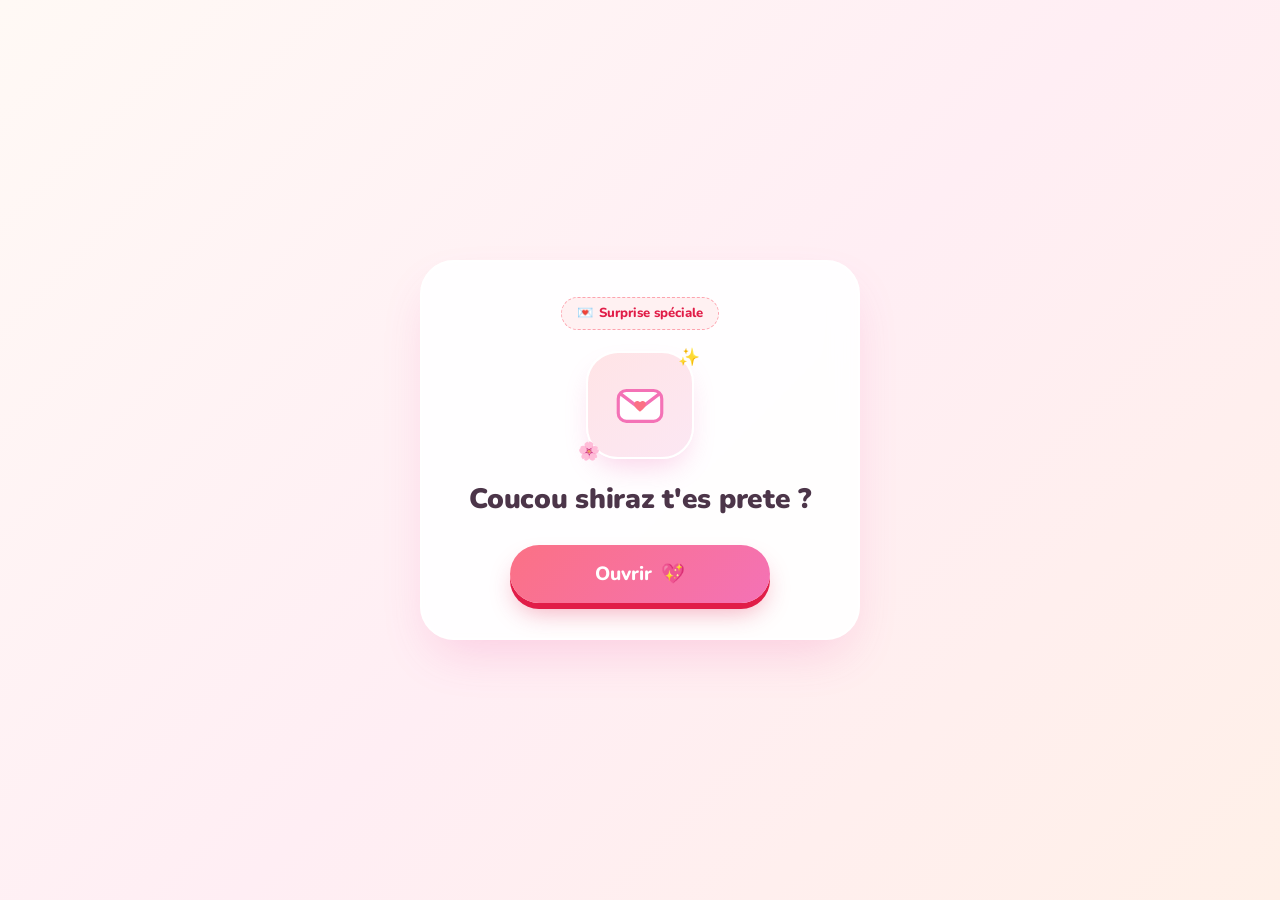
==== enigme1.html @ 8e407dcf "Add files via upload" ====
<!DOCTYPE html>
<html lang="fr">
<head>
  <meta charset="UTF-8" />
  <meta name="viewport" content="width=device-width, initial-scale=1.0" />
  <title>Énigme 1 🌷 - Pour Shiraz</title>
  <link rel="preconnect" href="https://fonts.googleapis.com" />
  <link rel="preconnect" href="https://fonts.gstatic.com" crossorigin />
  <link href="https://fonts.googleapis.com/css2?family=Nunito:wght@500;700;800;900&display=swap" rel="stylesheet" />
  <link rel="stylesheet" href="style.css" />
</head>
<body data-page="riddle" data-riddle-id="1">
  <div id="hearts-layer" class="hearts-layer" aria-hidden="true"></div>

  <!-- Réaction photo en bas à droite (Oui1-3.png / Non1-3.png) -->
  <div id="reaction-pop" class="reaction-pop" aria-hidden="true">
    <img id="reaction-img" src="" alt="" />
  </div>

  <main class="container">
    <section id="quiz-screen" class="card card-enter" aria-label="Énigme 1 - Quiz">
      <div class="top-bar" style="justify-content: space-between; align-items: center;">
        <a href="menu.html" class="back-menu-btn">← Retour aux énigmes</a>
        <span id="quiz-step-badge" class="quiz-step-badge">Question 1 / 3</span>
      </div>

      <!-- Photo de la question (kiss.jpg puis Shiscream.jpg puis Oui2.jpg) -->
      <div id="quiz-photo-frame" class="quiz-photo-frame">
        <img id="quiz-photo" src="kiss.jpg" alt="Souvenir" class="quiz-photo" />
      </div>

      <h2 id="quiz-question" class="quiz-question-title">
        C'était quand ce moment ? 💋
      </h2>

      <!-- Liste des choix de réponse -->
      <div id="quiz-options" class="quiz-options"></div>

      <p id="quiz-feedback" class="feedback-msg" role="status"></p>
    </section>
  </main>

  <script src="script.js"></script>
</body>
</html>
---- style.css ----
/* ==========================================================================
VARIABLES & THÈME PASTEL ROMANTIQUE
========================================================================== */
:root {
--bg-cream: #fff9f5;
--bg-blush: #ffeef4;
--bg-peach: #fff0e8;
--card-bg: rgba(255, 255, 255, 0.92);
--primary: #f472b6;
--primary-deep: #ec4899;
--primary-shadow: #db2777;
--primary-soft: #fce7f3;
--secondary: #fda4af;
--text-main: #4c3549;
--text-muted: #8c6f88;
--error: #fb7185;
--shadow-cozy: 0 22px 50px -14px rgba(236, 72, 153, 0.22);
}

*,
*::before,
*::after {
box-sizing: border-box;
margin: 0;
padding: 0;
-webkit-tap-highlight-color: transparent;
}

body {
font-family: 'Nunito', sans-serif;
min-height: 100vh;
display: flex;
align-items: center;
justify-content: center;
padding: 1.25rem;
color: var(--text-main);
background: linear-gradient(135deg, var(--bg-cream) 0%, var(--bg-blush) 52%, var(--bg-peach) 100%);
overflow-x: hidden;
position: relative;
}

/* ==========================================================================
ARRIÈRE-PLAN ANIMÉ : CŒURS FLOTTANTS EN DIAGONALE
========================================================================== */
.hearts-layer {
position: fixed;
inset: 0;
overflow: hidden;
pointer-events: none;
z-index: 0;
}

.floating-heart {
position: absolute;
left: var(--start-x, 0vw);
bottom: -60px;
width: var(--size, 24px);
height: var(--size, 24px);
color: var(--heart-color, #f9a8d4);
opacity: 0;
will-change: transform, opacity;
animation: floatDiagonal var(--duration, 16s) linear infinite;
animation-delay: var(--delay, 0s);
}

@keyframes floatDiagonal {
0% {
opacity: 0;
transform: translate3d(0, 0, 0) rotate(var(--rot-start, -12deg)) scale(0.85);
}
12% {
opacity: var(--max-opacity, 0.45);
}
50% {
transform: translate3d(calc(var(--drift-x, 45vw) * 0.5 + var(--sway, 16px)), -58vh, 0) rotate(var(--rot-mid, 10deg)) scale(1);
}
88% {
opacity: var(--max-opacity, 0.45);
}
100% {
opacity: 0;
transform: translate3d(var(--drift-x, 45vw), -118vh, 0) rotate(var(--rot-end, -8deg)) scale(0.95);
}
}

/* Conteneur principal centré */
.container {
width: 100%;
max-width: 440px;
position: relative;
z-index: 2;
}

/* Style générique des cartes */
.card {
width: 100%;
max-width: 100%;
overflow: hidden;
background: var(--card-bg);
backdrop-filter: blur(14px);
-webkit-backdrop-filter: blur(14px);
border: 2.5px solid #ffffff;
border-radius: 34px;
padding: 2.15rem 1.65rem;
box-shadow: var(--shadow-cozy);
text-align: center;
position: relative;
transition: opacity 0.35s ease, transform 0.4s cubic-bezier(0.34, 1.56, 0.64, 1);
}

.hidden {
display: none !important;
}

.card-enter {
animation: cardAppear 0.45s cubic-bezier(0.34, 1.56, 0.64, 1) forwards;
}

.card-leave {
opacity: 0;
transform: scale(0.92) translateY(12px);
pointer-events: none;
}

@keyframes cardAppear {
0% { opacity: 0; transform: scale(0.92) translateY(14px); }
100% { opacity: 1; transform: scale(1) translateY(0); }
}

/* ==========================================================================
ÉCRAN 1 : MENU PRINCIPAL ("Coucou shiraz  t'es prete ?")
========================================================================== */
.ribbon-tag {
display: inline-flex;
align-items: center;
gap: 0.4rem;
background: #fff1f2;
color: #e11d48;
border: 1.5px dashed #fda4af;
font-size: 0.82rem;
font-weight: 800;
padding: 0.4rem 0.95rem;
border-radius: 999px;
margin-bottom: 1.35rem;
}

.envelope-hero {
width: 108px;
height: 108px;
margin: 0 auto 1.35rem;
background: linear-gradient(145deg, #ffe4e6, #fce7f3);
border-radius: 32px;
border: 2px solid #ffffff;
display: flex;
align-items: center;
justify-content: center;
box-shadow: 0 14px 28px -8px rgba(244, 114, 182, 0.32);
position: relative;
animation: gentleFloat 3.2s ease-in-out infinite;
}

@keyframes gentleFloat {
0%, 100% { transform: translateY(0) rotate(-1deg); }
50% { transform: translateY(-7px) rotate(1.5deg); }
}

.sparkle-dot {
position: absolute;
font-size: 1.1rem;
animation: twinkle 2.2s ease-in-out infinite alternate;
}
.sparkle-1 { top: -8px; right: -8px; }
.sparkle-2 { bottom: -6px; left: -10px; animation-delay: 0.9s; }

@keyframes twinkle {
0% { transform: scale(0.8); opacity: 0.6; }
100% { transform: scale(1.2); opacity: 1; }
}

.welcome-title {
font-size: 1.75rem;
font-weight: 900;
line-height: 1.3;
color: var(--text-main);
margin-bottom: 1.75rem;
letter-spacing: -0.01em;
}

.open-main-btn {
display: inline-flex;
align-items: center;
justify-content: center;
gap: 0.6rem;
width: 100%;
max-width: 260px;
padding: 1rem 1.75rem;
border: none;
border-radius: 999px;
background: linear-gradient(135deg, #fb7185 0%, #f472b6 100%);
color: #ffffff;
font-family: 'Nunito', sans-serif;
font-size: 1.2rem;
font-weight: 800;
cursor: pointer;
box-shadow: 0 6px 0 #e11d48, 0 14px 26px -6px rgba(225, 29, 72, 0.38);
transition: transform 0.16s ease, box-shadow 0.16s ease, filter 0.16s ease;
}

.open-main-btn:hover {
transform: translateY(-2px);
filter: brightness(1.04);
box-shadow: 0 8px 0 #e11d48, 0 18px 30px -6px rgba(225, 29, 72, 0.45);
}

.open-main-btn:active {
transform: translateY(4px);
box-shadow: 0 2px 0 #e11d48, 0 8px 16px -4px rgba(225, 29, 72, 0.35);
}

/* ==========================================================================
DIGICODE À 6 CHIFFRES (ENTRÉE + ÉNIGMES 2, 3)
========================================================================== */
.top-bar {
display: flex;
justify-content: flex-start;
margin-bottom: 0.5rem;
}

.back-menu-btn {
display: inline-flex;
align-items: center;
gap: 0.3rem;
background: #fff1f2;
border: 1.5px solid #fecdd3;
color: #be123c;
font-family: 'Nunito', sans-serif;
font-size: 0.8rem;
font-weight: 800;
padding: 0.35rem 0.75rem;
border-radius: 999px;
text-decoration: none;
cursor: pointer;
transition: background 0.2s ease, transform 0.15s ease;
}

.back-menu-btn:hover {
background: #ffe4e6;
transform: translateX(-2px);
}

.lock-badge {
width: 70px;
height: 70px;
margin: 0 auto 0.8rem;
background: linear-gradient(145deg, #ffe4e6, #fce7f3);
border-radius: 24px;
display: flex;
align-items: center;
justify-content: center;
box-shadow: 0 10px 20px rgba(244, 114, 182, 0.18);
}

h2 {
font-size: 1.45rem;
font-weight: 800;
margin-bottom: 0.35rem;
color: var(--text-main);
}

.subtitle {
font-size: 0.94rem;
color: var(--text-muted);
line-height: 1.45;
margin-bottom: 1rem;
}

.hint-pill {
display: inline-flex;
align-items: center;
gap: 0.4rem;
background: var(--primary-soft);
color: #be185d;
font-size: 0.82rem;
font-weight: 700;
padding: 0.45rem 0.9rem;
border-radius: 999px;
margin-bottom: 1.25rem;
border: 1px dashed #f9a8d4;
}

/* ==========================================================================
SYSTÈME D'INDICES AVEC MINUTEUR (ÉNIGME 2)
========================================================================== */
.hint-section {
margin-bottom: 1.15rem;
display: flex;
flex-direction: column;
align-items: center;
gap: 0.65rem;
}

.hint-timer-btn {
display: inline-flex;
align-items: center;
justify-content: center;
gap: 0.45rem;
background: linear-gradient(135deg, #fef3c7, #fce7f3);
color: #be185d;
border: 1.5px solid #f9a8d4;
border-radius: 999px;
padding: 0.55rem 1.15rem;
font-family: 'Nunito', sans-serif;
font-size: 0.84rem;
font-weight: 800;
cursor: pointer;
box-shadow: 0 4px 0 #fbcfe8;
transition: transform 0.15s ease, box-shadow 0.15s ease, opacity 0.2s ease;
}

.hint-timer-btn:hover:not(:disabled) {
transform: translateY(-2px);
box-shadow: 0 6px 0 #fbcfe8;
}

.hint-timer-btn:active:not(:disabled) {
transform: translateY(2px);
box-shadow: 0 2px 0 #fbcfe8;
}

.hint-timer-btn:disabled {
background: #f8fafc;
border-color: #e2e8f0;
color: #94a3b8;
box-shadow: 0 3px 0 #e2e8f0;
cursor: not-allowed;
}

.hints-list {
width: 100%;
display: flex;
flex-direction: column;
gap: 0.45rem;
}

.hint-card-item {
background: #fff8fb;
border: 1.5px solid #fbcfe8;
border-radius: 15px;
padding: 0.58rem 0.85rem;
font-size: 0.84rem;
color: var(--text-main);
text-align: left;
display: flex;
align-items: center;
justify-content: space-between;
gap: 0.5rem;
animation: cardAppear 0.35s ease forwards;
}

.hint-paper-tag {
background: #fce7f3;
color: #be185d;
font-size: 0.72rem;
font-weight: 900;
padding: 0.24rem 0.62rem;
border-radius: 999px;
white-space: nowrap;
flex-shrink: 0;
}

.hint-text-val {
font-weight: 700;
text-align: right;
}

.code-inputs {
display: grid;
grid-template-columns: repeat(6, minmax(0, 1fr));
gap: 0.4rem;
width: 100%;
margin-bottom: 0.75rem;
}

.digit-box {
width: 100%;
min-width: 0;
aspect-ratio: 1 / 1.15;
border: 2.5px solid #fce7f3;
border-radius: 15px;
background: #ffffff;
font-family: 'Nunito', sans-serif;
font-size: 1.35rem;
font-weight: 800;
color: var(--text-main);
text-align: center;
outline: none;
transition: all 0.2s ease;
box-shadow: 0 4px 10px rgba(76, 53, 73, 0.04);
}

.digit-box:focus {
border-color: var(--primary);
transform: translateY(-2px);
box-shadow: 0 6px 16px rgba(244, 114, 182, 0.25);
}

.digit-box.filled {
border-color: #f9a8d4;
background: #fff9fc;
}

@keyframes shake {
0%, 100% { transform: translateX(0); }
20% { transform: translateX(-8px); }
40% { transform: translateX(8px); }
60% { transform: translateX(-6px); }
80% { transform: translateX(6px); }
}

.shake {
animation: shake 0.42s ease-in-out;
}

.shake .digit-box {
border-color: var(--error);
background: #fff1f2;
color: #e11d48;
}

.feedback-msg {
min-height: 1.35rem;
font-size: 0.86rem;
font-weight: 700;
color: #e11d48;
margin-bottom: 0.9rem;
}

.numpad {
display: grid;
grid-template-columns: repeat(3, minmax(0, 1fr));
gap: 0.55rem;
width: 100%;
max-width: 270px;
margin: 0 auto 1.15rem;
}

.num-btn {
background: #ffffff;
border: 2px solid #fce7f3;
border-radius: 17px;
padding: 0.68rem 0;
font-family: 'Nunito', sans-serif;
font-size: 1.18rem;
font-weight: 800;
color: var(--text-main);
cursor: pointer;
transition: all 0.14s ease;
box-shadow: 0 4px 0 #fbcfe8;
user-select: none;
}

.num-btn:hover {
background: #fff5f9;
transform: translateY(-1px);
}

.num-btn:active {
transform: translateY(3px);
box-shadow: 0 1px 0 #fbcfe8;
}

.num-btn.action-btn {
font-size: 0.92rem;
color: var(--text-muted);
background: #fff1f2;
border-color: #fecdd3;
box-shadow: 0 4px 0 #fecdd3;
}

.num-btn.action-btn:active {
box-shadow: 0 1px 0 #fecdd3;
}

.unlock-btn {
display: block;
width: 100%;
padding: 0.9rem 1.2rem;
border: none;
border-radius: 999px;
background: linear-gradient(135deg, #fb7185, #f472b6);
color: #ffffff;
font-family: 'Nunito', sans-serif;
font-size: 1.05rem;
font-weight: 800;
cursor: pointer;
box-shadow: 0 5px 0 #e11d48, 0 12px 22px -6px rgba(225, 29, 72, 0.35);
transition: transform 0.16s ease, box-shadow 0.16s ease;
}

.unlock-btn:hover {
transform: translateY(-2px);
}

.unlock-btn:active {
transform: translateY(3px);
box-shadow: 0 2px 0 #e11d48;
}

/* ==========================================================================
MENU HUB DES 3 ÉNIGMES + 4ÈME BOUTON VERROUILLÉ
========================================================================== */
.hub-header {
margin-bottom: 1.15rem;
}

.progress-pill {
display: inline-flex;
align-items: center;
gap: 0.45rem;
background: #fff1f2;
border: 1.5px solid #fecdd3;
color: #be123c;
font-size: 0.85rem;
font-weight: 800;
padding: 0.4rem 0.95rem;
border-radius: 999px;
margin-bottom: 0.75rem;
transition: all 0.3s ease;
}

.progress-pill.complete {
background: #d1fae5;
border-color: #6ee7b7;
color: #065f46;
}

.riddle-list {
display: flex;
flex-direction: column;
gap: 0.75rem;
margin-bottom: 1.25rem;
}

.riddle-btn {
display: flex;
align-items: center;
justify-content: space-between;
gap: 0.65rem;
width: 100%;
padding: 0.95rem 1rem;
background: #ffffff;
border: 2px solid #fce7f3;
border-radius: 20px;
font-family: 'Nunito', sans-serif;
color: var(--text-main);
text-decoration: none;
cursor: pointer;
box-shadow: 0 4px 0 #fbcfe8, 0 8px 18px rgba(244, 114, 182, 0.1);
transition: transform 0.16s ease, box-shadow 0.16s ease, background 0.2s ease, border-color 0.2s ease;
}

.riddle-btn:hover {
background: #fff8fb;
transform: translateY(-2px);
box-shadow: 0 6px 0 #fbcfe8, 0 12px 22px rgba(244, 114, 182, 0.18);
}

.riddle-btn:active {
transform: translateY(3px);
box-shadow: 0 1px 0 #fbcfe8;
}

.riddle-btn.solved {
background: #f0fdf4;
border-color: #bbf7d0;
box-shadow: 0 4px 0 #86efac, 0 8px 16px rgba(16, 185, 129, 0.1);
}

.riddle-btn.solved:hover {
background: #dcfce7;
box-shadow: 0 6px 0 #86efac, 0 12px 20px rgba(16, 185, 129, 0.16);
}

.riddle-btn-left {
display: flex;
align-items: center;
gap: 0.7rem;
text-align: left;
min-width: 0;
flex: 1;
}

.riddle-icon {
width: 40px;
height: 40px;
border-radius: 14px;
background: #fce7f3;
display: flex;
align-items: center;
justify-content: center;
font-size: 1.2rem;
flex-shrink: 0;
}

.riddle-btn.solved .riddle-icon {
background: #d1fae5;
}

.riddle-name {
font-size: 1.02rem;
font-weight: 800;
display: block;
}

.riddle-desc {
font-size: 0.78rem;
color: var(--text-muted);
font-weight: 700;
display: block;
}

.status-badge {
font-size: 0.75rem;
font-weight: 800;
padding: 0.35rem 0.7rem;
border-radius: 999px;
background: #fce7f3;
color: #be185d;
white-space: nowrap;
flex-shrink: 0;
}

.riddle-btn.solved .status-badge {
background: #d1fae5;
color: #065f46;
}

.final-gate-wrapper {
border-top: 2px dashed #fce7f3;
padding-top: 1.15rem;
margin-bottom: 0.85rem;
}

.final-btn {
width: 100%;
padding: 1rem 1.1rem;
border-radius: 22px;
font-family: 'Nunito', sans-serif;
font-size: 0.98rem;
font-weight: 800;
display: flex;
flex-direction: column;
align-items: center;
justify-content: center;
gap: 0.25rem;
transition: all 0.25s ease;
}

.final-btn.locked {
background: #f1f5f9;
border: 2px solid #e2e8f0;
color: #94a3b8;
cursor: not-allowed;
box-shadow: 0 4px 0 #cbd5e1;
}

.final-btn-sub {
font-size: 0.76rem;
font-weight: 700;
opacity: 0.92;
}

.final-btn.unlocked {
background: linear-gradient(135deg, #f43f5e 0%, #ec4899 50%, #f59e0b 100%);
border: none;
color: #ffffff;
cursor: pointer;
box-shadow: 0 6px 0 #be123c, 0 14px 28px rgba(244, 63, 94, 0.38);
animation: pulseGlow 2.2s ease-in-out infinite;
}

.final-btn.unlocked:hover {
transform: translateY(-2px) scale(1.01);
filter: brightness(1.05);
}

.final-btn.unlocked:active {
transform: translateY(3px);
box-shadow: 0 2px 0 #be123c;
}

@keyframes pulseGlow {
0%, 100% { box-shadow: 0 6px 0 #be123c, 0 12px 24px rgba(244, 63, 94, 0.32); }
50% { box-shadow: 0 6px 0 #be123c, 0 16px 34px rgba(245, 158, 11, 0.5); }
}

.hub-footer-actions {
display: flex;
justify-content: center;
gap: 1.25rem;
margin-top: 0.5rem;
}

/* ==========================================================================
PAGE FINALE FESTIVE
========================================================================== */
.badge-open {
display: inline-block;
background: linear-gradient(135deg, #fef3c7, #fce7f3);
color: #be185d;
border: 1.5px solid #fbcfe8;
font-size: 0.82rem;
font-weight: 800;
padding: 0.38rem 0.95rem;
border-radius: 999px;
margin-bottom: 0.8rem;
}

.polaroid {
background: #ffffff;
padding: 0.85rem 0.85rem 1.1rem;
border-radius: 22px;
border: 2px solid #fce7f3;
box-shadow: 0 12px 25px rgba(76, 53, 73, 0.08);
margin: 1.1rem 0;
transform: rotate(-1.5deg);
transition: transform 0.3s ease;
}

.polaroid:hover {
transform: rotate(0deg) scale(1.02);
}

.polaroid-art {
width: 100%;
height: 155px;
border-radius: 14px;
background: linear-gradient(180deg, #ffe4e6 0%, #fef3c7 100%);
display: flex;
align-items: center;
justify-content: center;
overflow: hidden;
}

.polaroid-caption {
margin-top: 0.7rem;
font-size: 0.92rem;
font-weight: 800;
color: var(--text-main);
}

.clue-box {
background: #fff1f2;
border: 1.5px dashed #fda4af;
border-radius: 18px;
padding: 0.95rem;
font-size: 0.92rem;
line-height: 1.55;
color: var(--text-main);
margin-bottom: 1.15rem;
}

.reset-link {
background: none;
border: none;
color: var(--text-muted);
font-family: 'Nunito', sans-serif;
font-size: 0.8rem;
font-weight: 700;
text-decoration: underline;
cursor: pointer;
transition: color 0.2s ease;
}

.reset-link:hover {
color: #e11d48;
}

/* Particules de célébration */
.confetti-piece {
position: fixed;
pointer-events: none;
z-index: 99;
font-size: 1.35rem;
animation: flyUp 1.6s ease-out forwards;
}

@keyframes flyUp {
0% {
opacity: 1;
transform: translate(0, 0) scale(0.6) rotate(0deg);
}
100% {
opacity: 0;
transform: translate(var(--tx), var(--ty)) scale(1.3) rotate(var(--rot));
}
}

/* ==========================================================================
PERSONNAGE RÉACTION EN BAS DE L'ÉCRAN (OUI1-3.PNG / NON1-3.PNG)
========================================================================== */
.reaction-pop {
position: fixed;
bottom: 0;
right: 16px;
z-index: 60;
pointer-events: none;
display: flex;
flex-direction: column;
align-items: center;
transform: translateY(115%);
transition: transform 0.45s cubic-bezier(0.34, 1.56, 0.64, 1);
}

.reaction-pop.show {
transform: translateY(0);
}

.reaction-pop img {
display: block;
width: auto;
max-width: min(210px, 46vw);
max-height: 240px;
object-fit: contain;
filter: drop-shadow(0 10px 22px rgba(76, 53, 73, 0.25));
user-select: none;
}

/* ==========================================================================
QUIZ ÉNIGME 1 (PHOTOS + CHOIX MULTIPLES)
========================================================================== */
.quiz-step-badge {
background: var(--primary-soft);
color: #be185d;
border: 1.5px solid #f9a8d4;
font-size: 0.78rem;
font-weight: 800;
padding: 0.32rem 0.78rem;
border-radius: 999px;
}

.quiz-photo-frame {
width: 100%;
max-height: 225px;
margin: 0.65rem auto 1.1rem;
border-radius: 22px;
overflow: hidden;
border: 3px solid #ffffff;
background: linear-gradient(145deg, #ffe4e6, #fce7f3);
box-shadow: 0 12px 26px rgba(244, 114, 182, 0.22);
display: flex;
align-items: center;
justify-content: center;
transition: transform 0.35s cubic-bezier(0.34, 1.56, 0.64, 1);
}

.quiz-photo-frame.pop-photo {
animation: photoPop 0.48s cubic-bezier(0.34, 1.56, 0.64, 1);
}

@keyframes photoPop {
0% { transform: scale(0.88) rotate(-2deg); }
60% { transform: scale(1.04) rotate(1deg); }
100% { transform: scale(1) rotate(0deg); }
}

.quiz-photo {
width: 100%;
max-height: 225px;
object-fit: cover;
display: block;
}

.quiz-question-title {
font-size: 1.32rem;
font-weight: 900;
line-height: 1.35;
margin-bottom: 1.15rem;
color: var(--text-main);
}

.quiz-options {
display: flex;
flex-direction: column;
gap: 0.65rem;
margin-bottom: 0.85rem;
}

.quiz-option-btn {
width: 100%;
padding: 0.9rem 1.1rem;
background: #ffffff;
border: 2px solid #fce7f3;
border-radius: 18px;
font-family: 'Nunito', sans-serif;
font-size: 1.02rem;
font-weight: 800;
color: var(--text-main);
cursor: pointer;
box-shadow: 0 4px 0 #fbcfe8, 0 6px 14px rgba(244, 114, 182, 0.08);
transition: transform 0.15s ease, box-shadow 0.15s ease, background 0.2s ease, border-color 0.2s ease;
}

.quiz-option-btn:hover:not(:disabled) {
background: #fff5f9;
border-color: #f9a8d4;
transform: translateY(-2px);
box-shadow: 0 6px 0 #fbcfe8, 0 10px 18px rgba(244, 114, 182, 0.16);
}

.quiz-option-btn:active:not(:disabled) {
transform: translateY(3px);
box-shadow: 0 1px 0 #fbcfe8;
}

.quiz-option-btn.correct {
background: #f0fdf4;
border-color: #6ee7b7;
color: #065f46;
box-shadow: 0 4px 0 #6ee7b7;
}

.quiz-option-btn.wrong {
background: #fff1f2;
border-color: #fb7185;
color: #e11d48;
box-shadow: 0 4px 0 #fda4af;
}

.quiz-option-btn.troll-leo {
background: linear-gradient(135deg, #fef3c7, #fce7f3);
border-color: #f472b6;
color: #be185d;
box-shadow: 0 4px 0 #f472b6;
transform: scale(1.03);
}

@media (max-width: 400px) {
.card {
padding: 1.75rem 1.1rem;
}
.code-inputs {
gap: 0.3rem;
}
.digit-box {
font-size: 1.15rem;
border-radius: 12px;
}
.welcome-title {
font-size: 1.52rem;
}
}
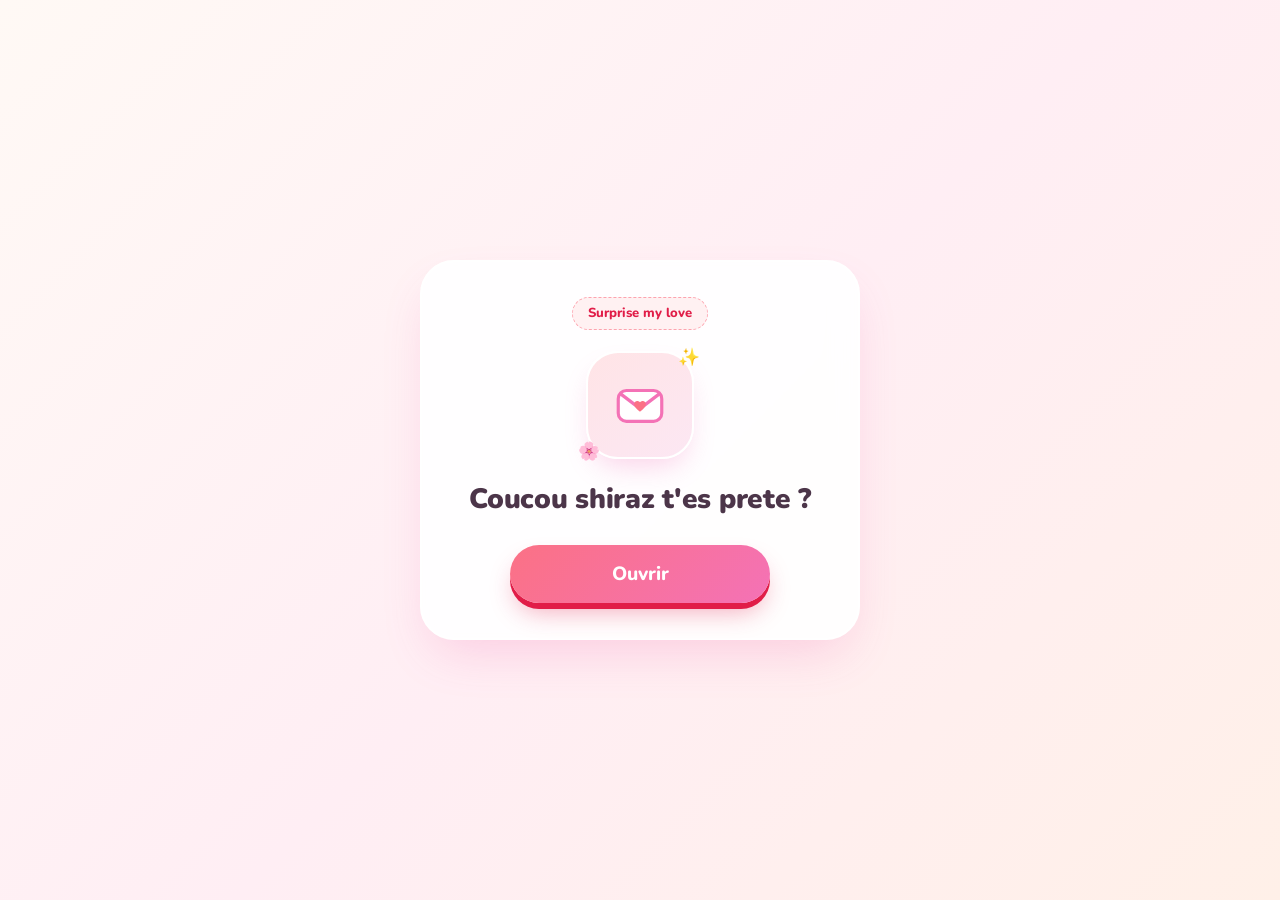
==== commit 4817dbbc: "Add files via upload" ====
--- a/enigme1.html
+++ b/enigme1.html
@@ -30,7 +30,7 @@
       </div>
 
       <h2 id="quiz-question" class="quiz-question-title">
-        C'était quand ce moment ? 💋
+        C'était quand ce moment ?
       </h2>
 
       <!-- Liste des choix de réponse -->
--- a/style.css
+++ b/style.css
@@ -19,7 +19,19 @@
 
 *,
 *::before,
-*::after {
+*::after,
+html,
+body,
+main,
+section,
+div,
+input,
+button,
+a,
+p,
+h1,
+h2,
+span {
 box-sizing: border-box;
 margin: 0;
 padding: 0;
@@ -95,7 +107,6 @@
 .card {
 width: 100%;
 max-width: 100%;
-overflow: hidden;
 background: var(--card-bg);
 backdrop-filter: blur(14px);
 -webkit-backdrop-filter: blur(14px);
@@ -218,7 +229,7 @@
 }
 
 /* ==========================================================================
-DIGICODE À 6 CHIFFRES (ENTRÉE + ÉNIGMES 2, 3)
+DIGICODE À 6 CHIFFRES (ENTRÉE + ÉNIGME 2)
 ========================================================================== */
 .top-bar {
 display: flex;
@@ -288,9 +299,7 @@
 border: 1px dashed #f9a8d4;
 }
 
-/* ==========================================================================
-SYSTÈME D'INDICES AVEC MINUTEUR (ÉNIGME 2)
-========================================================================== */
+/* Indices progressifs avec minuteur (Énigme 2) */
 .hint-section {
 margin-bottom: 1.15rem;
 display: flex;
@@ -304,34 +313,27 @@
 align-items: center;
 justify-content: center;
 gap: 0.45rem;
-background: linear-gradient(135deg, #fef3c7, #fce7f3);
+background: var(--primary-soft);
 color: #be185d;
-border: 1.5px solid #f9a8d4;
-border-radius: 999px;
-padding: 0.55rem 1.15rem;
+border: 1.5px dashed #f472b6;
 font-family: 'Nunito', sans-serif;
 font-size: 0.84rem;
 font-weight: 800;
+padding: 0.55rem 1.05rem;
+border-radius: 999px;
 cursor: pointer;
-box-shadow: 0 4px 0 #fbcfe8;
-transition: transform 0.15s ease, box-shadow 0.15s ease, opacity 0.2s ease;
+transition: transform 0.15s ease, background 0.2s ease, opacity 0.2s ease;
 }
 
 .hint-timer-btn:hover:not(:disabled) {
-transform: translateY(-2px);
-box-shadow: 0 6px 0 #fbcfe8;
-}
-
-.hint-timer-btn:active:not(:disabled) {
-transform: translateY(2px);
-box-shadow: 0 2px 0 #fbcfe8;
+background: #fbcfe8;
+transform: translateY(-1px);
 }
 
 .hint-timer-btn:disabled {
 background: #f8fafc;
-border-color: #e2e8f0;
-color: #94a3b8;
-box-shadow: 0 3px 0 #e2e8f0;
+border-color: #cbd5e1;
+color: #64748b;
 cursor: not-allowed;
 }
 
@@ -343,32 +345,32 @@
 }
 
 .hint-card-item {
-background: #fff8fb;
-border: 1.5px solid #fbcfe8;
-border-radius: 15px;
-padding: 0.58rem 0.85rem;
-font-size: 0.84rem;
-color: var(--text-main);
-text-align: left;
 display: flex;
 align-items: center;
 justify-content: space-between;
 gap: 0.5rem;
-animation: cardAppear 0.35s ease forwards;
+background: #fff9fc;
+border: 1.5px solid #fbcfe8;
+border-radius: 14px;
+padding: 0.52rem 0.8rem;
+font-size: 0.82rem;
+text-align: left;
+animation: cardAppear 0.32s cubic-bezier(0.34, 1.56, 0.64, 1) forwards;
 }
 
 .hint-paper-tag {
 background: #fce7f3;
 color: #be185d;
+font-weight: 800;
 font-size: 0.72rem;
-font-weight: 900;
-padding: 0.24rem 0.62rem;
+padding: 0.22rem 0.55rem;
 border-radius: 999px;
 white-space: nowrap;
 flex-shrink: 0;
 }
 
 .hint-text-val {
+color: var(--text-main);
 font-weight: 700;
 text-align: right;
 }
@@ -384,7 +386,7 @@
 .digit-box {
 width: 100%;
 min-width: 0;
-aspect-ratio: 1 / 1.15;
+height: 52px;
 border: 2.5px solid #fce7f3;
 border-radius: 15px;
 background: #ffffff;
@@ -482,7 +484,6 @@
 }
 
 .unlock-btn {
-display: block;
 width: 100%;
 padding: 0.9rem 1.2rem;
 border: none;
@@ -545,9 +546,8 @@
 display: flex;
 align-items: center;
 justify-content: space-between;
-gap: 0.65rem;
-width: 100%;
-padding: 0.95rem 1rem;
+width: 100%;
+padding: 0.95rem 1.15rem;
 background: #ffffff;
 border: 2px solid #fce7f3;
 border-radius: 20px;
@@ -584,10 +584,8 @@
 .riddle-btn-left {
 display: flex;
 align-items: center;
-gap: 0.7rem;
+gap: 0.75rem;
 text-align: left;
-min-width: 0;
-flex: 1;
 }
 
 .riddle-icon {
@@ -607,7 +605,7 @@
 }
 
 .riddle-name {
-font-size: 1.02rem;
+font-size: 1.05rem;
 font-weight: 800;
 display: block;
 }
@@ -616,18 +614,16 @@
 font-size: 0.78rem;
 color: var(--text-muted);
 font-weight: 700;
-display: block;
 }
 
 .status-badge {
-font-size: 0.75rem;
-font-weight: 800;
-padding: 0.35rem 0.7rem;
+font-size: 0.78rem;
+font-weight: 800;
+padding: 0.35rem 0.75rem;
 border-radius: 999px;
 background: #fce7f3;
 color: #be185d;
 white-space: nowrap;
-flex-shrink: 0;
 }
 
 .riddle-btn.solved .status-badge {
@@ -643,10 +639,10 @@
 
 .final-btn {
 width: 100%;
-padding: 1rem 1.1rem;
+padding: 1rem 1.25rem;
 border-radius: 22px;
 font-family: 'Nunito', sans-serif;
-font-size: 0.98rem;
+font-size: 1rem;
 font-weight: 800;
 display: flex;
 flex-direction: column;
@@ -827,46 +823,36 @@
 }
 
 /* ==========================================================================
-QUIZ ÉNIGME 1 (PHOTOS + CHOIX MULTIPLES)
+QUIZ ÉNIGME 1
 ========================================================================== */
 .quiz-step-badge {
 background: var(--primary-soft);
 color: #be185d;
-border: 1.5px solid #f9a8d4;
 font-size: 0.78rem;
 font-weight: 800;
-padding: 0.32rem 0.78rem;
-border-radius: 999px;
+padding: 0.32rem 0.75rem;
+border-radius: 999px;
+border: 1px solid #fbcfe8;
 }
 
 .quiz-photo-frame {
 width: 100%;
-max-height: 225px;
-margin: 0.65rem auto 1.1rem;
+max-height: 230px;
+margin: 0.65rem 0 1rem;
 border-radius: 22px;
 overflow: hidden;
 border: 3px solid #ffffff;
-background: linear-gradient(145deg, #ffe4e6, #fce7f3);
-box-shadow: 0 12px 26px rgba(244, 114, 182, 0.22);
-display: flex;
-align-items: center;
-justify-content: center;
-transition: transform 0.35s cubic-bezier(0.34, 1.56, 0.64, 1);
+box-shadow: 0 12px 24px rgba(236, 72, 153, 0.18);
+background: #ffe4e6;
 }
 
 .quiz-photo-frame.pop-photo {
-animation: photoPop 0.48s cubic-bezier(0.34, 1.56, 0.64, 1);
-}
-
-@keyframes photoPop {
-0% { transform: scale(0.88) rotate(-2deg); }
-60% { transform: scale(1.04) rotate(1deg); }
-100% { transform: scale(1) rotate(0deg); }
+animation: cardAppear 0.4s cubic-bezier(0.34, 1.56, 0.64, 1) forwards;
 }
 
 .quiz-photo {
 width: 100%;
-max-height: 225px;
+height: 220px;
 object-fit: cover;
 display: block;
 }
@@ -874,38 +860,36 @@
 .quiz-question-title {
 font-size: 1.32rem;
 font-weight: 900;
+margin-bottom: 1rem;
 line-height: 1.35;
-margin-bottom: 1.15rem;
-color: var(--text-main);
 }
 
 .quiz-options {
 display: flex;
 flex-direction: column;
 gap: 0.65rem;
-margin-bottom: 0.85rem;
+margin-bottom: 0.75rem;
 }
 
 .quiz-option-btn {
 width: 100%;
-padding: 0.9rem 1.1rem;
+padding: 0.9rem 1.15rem;
+border-radius: 18px;
+border: 2px solid #fce7f3;
 background: #ffffff;
-border: 2px solid #fce7f3;
-border-radius: 18px;
 font-family: 'Nunito', sans-serif;
 font-size: 1.02rem;
 font-weight: 800;
 color: var(--text-main);
 cursor: pointer;
-box-shadow: 0 4px 0 #fbcfe8, 0 6px 14px rgba(244, 114, 182, 0.08);
-transition: transform 0.15s ease, box-shadow 0.15s ease, background 0.2s ease, border-color 0.2s ease;
+box-shadow: 0 4px 0 #fbcfe8;
+transition: transform 0.14s ease, box-shadow 0.14s ease, background 0.2s ease, border-color 0.2s ease;
 }
 
 .quiz-option-btn:hover:not(:disabled) {
 background: #fff5f9;
-border-color: #f9a8d4;
 transform: translateY(-2px);
-box-shadow: 0 6px 0 #fbcfe8, 0 10px 18px rgba(244, 114, 182, 0.16);
+box-shadow: 0 6px 0 #fbcfe8;
 }
 
 .quiz-option-btn:active:not(:disabled) {
@@ -914,15 +898,15 @@
 }
 
 .quiz-option-btn.correct {
-background: #f0fdf4;
+background: #d1fae5;
 border-color: #6ee7b7;
 color: #065f46;
-box-shadow: 0 4px 0 #6ee7b7;
+box-shadow: 0 4px 0 #34d399;
 }
 
 .quiz-option-btn.wrong {
 background: #fff1f2;
-border-color: #fb7185;
+border-color: #fda4af;
 color: #e11d48;
 box-shadow: 0 4px 0 #fda4af;
 }
@@ -935,18 +919,145 @@
 transform: scale(1.03);
 }
 
+/* ==========================================================================
+ÉNIGME 3 : LES 3 ENVELOPPES & MOTS EN SURBRILLANCE
+========================================================================== */
+.envelopes-grid {
+display: grid;
+grid-template-columns: repeat(3, minmax(0, 1fr));
+gap: 0.6rem;
+margin-bottom: 1rem;
+}
+
+.envelope-btn {
+background: #ffffff;
+border: 2px solid #fce7f3;
+border-radius: 18px;
+padding: 0.75rem 0.4rem;
+display: flex;
+flex-direction: column;
+align-items: center;
+gap: 0.28rem;
+font-family: 'Nunito', sans-serif;
+color: var(--text-main);
+cursor: pointer;
+box-shadow: 0 4px 0 #fbcfe8;
+transition: transform 0.16s ease, box-shadow 0.16s ease, background 0.2s ease, border-color 0.2s ease;
+}
+
+.envelope-btn:hover {
+background: #fff5f9;
+transform: translateY(-2px);
+}
+
+.envelope-btn.opened {
+background: #fff8fb;
+border-color: #f9a8d4;
+}
+
+.envelope-btn.active {
+background: linear-gradient(145deg, #ffe4e6, #fce7f3);
+border-color: #ec4899;
+box-shadow: 0 4px 0 #ec4899;
+transform: translateY(-2px);
+}
+
+.env-emoji {
+font-size: 1.55rem;
+line-height: 1;
+}
+
+.env-label {
+font-size: 0.78rem;
+font-weight: 800;
+}
+
+.letter-paper {
+background: #fffdf9;
+border: 2px dashed #f9a8d4;
+border-radius: 22px;
+padding: 1.05rem 1.1rem;
+margin-bottom: 1.05rem;
+text-align: left;
+box-shadow: 0 10px 22px rgba(244, 114, 182, 0.12);
+position: relative;
+}
+
+.letter-header-row {
+display: flex;
+align-items: center;
+justify-content: space-between;
+margin-bottom: 0.55rem;
+}
+
+.letter-tag {
+background: #fce7f3;
+color: #be185d;
+font-size: 0.75rem;
+font-weight: 900;
+padding: 0.22rem 0.65rem;
+border-radius: 999px;
+}
+
+.letter-stamp {
+font-size: 1.15rem;
+}
+
+.letter-body {
+font-size: 0.94rem;
+line-height: 1.6;
+color: var(--text-main);
+font-weight: 600;
+}
+
+.clue-highlight {
+background: linear-gradient(120deg, #fef08a 0%, #fbcfe8 100%);
+color: #9d174d;
+font-weight: 900;
+padding: 0.08rem 0.38rem;
+border-radius: 7px;
+box-decoration-break: clone;
+-webkit-box-decoration-break: clone;
+}
+
+.text-answer-group {
+margin-bottom: 0.65rem;
+}
+
+.text-answer-input {
+width: 100%;
+padding: 0.88rem 1.1rem;
+border: 2.5px solid #fce7f3;
+border-radius: 18px;
+background: #ffffff;
+font-family: 'Nunito', sans-serif;
+font-size: 1.05rem;
+font-weight: 800;
+color: var(--text-main);
+text-align: center;
+outline: none;
+transition: border-color 0.2s ease, box-shadow 0.2s ease;
+box-shadow: 0 4px 10px rgba(76, 53, 73, 0.04);
+}
+
+.text-answer-input:focus {
+border-color: var(--primary);
+box-shadow: 0 6px 16px rgba(244, 114, 182, 0.25);
+}
+
 @media (max-width: 400px) {
 .card {
-padding: 1.75rem 1.1rem;
+padding: 1.75rem 1.15rem;
+}
+.welcome-title {
+font-size: 1.52rem;
 }
 .code-inputs {
 gap: 0.3rem;
 }
 .digit-box {
-font-size: 1.15rem;
+height: 46px;
+font-size: 1.2rem;
 border-radius: 12px;
 }
-.welcome-title {
-font-size: 1.52rem;
-}
 }
